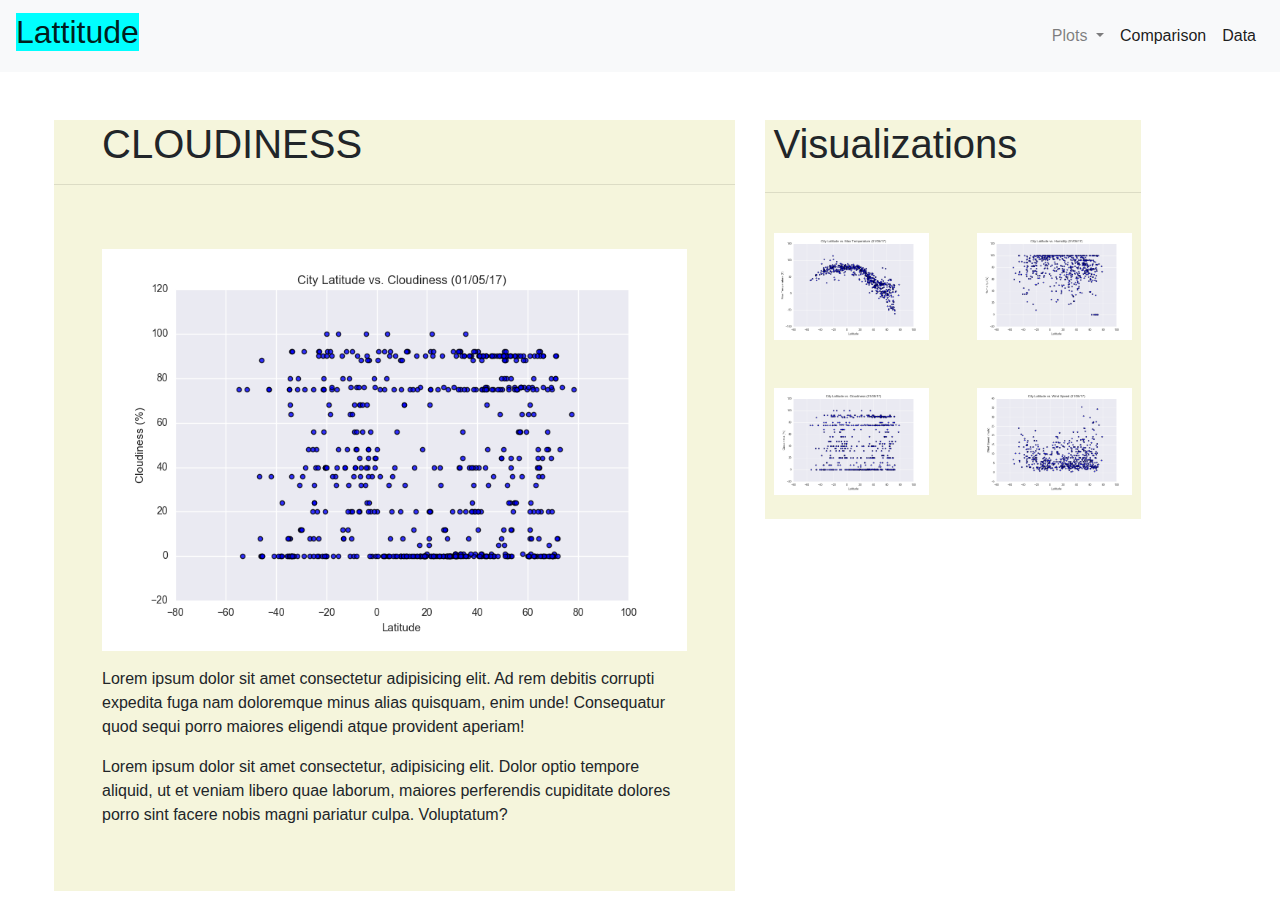
==== WebVisualizations/cloudiness.html @ 1895d8f0 "first_commit" ====
<!DOCTYPE html>
<html lang="en">
<head>
    <meta charset="UTF-8">
    <meta name="viewport" content="width=device-width, initial-scale=1.0">
    <meta http-equiv="X-UA-Compatible" content="ie=edge">
    <link rel="stylesheet" href="https://stackpath.bootstrapcdn.com/bootstrap/4.3.1/css/bootstrap.min.css" integrity="sha384-ggOyR0iXCbMQv3Xipma34MD+dH/1fQ784/j6cY/iJTQUOhcWr7x9JvoRxT2MZw1T" crossorigin="anonymous">

    <script src="https://code.jquery.com/jquery-3.3.1.slim.min.js" integrity="sha384-q8i/X+965DzO0rT7abK41JStQIAqVgRVzpbzo5smXKp4YfRvH+8abtTE1Pi6jizo" crossorigin="anonymous"></script>
    <script src="https://cdnjs.cloudflare.com/ajax/libs/popper.js/1.14.7/umd/popper.min.js" integrity="sha384-UO2eT0CpHqdSJQ6hJty5KVphtPhzWj9WO1clHTMGa3JDZwrnQq4sF86dIHNDz0W1" crossorigin="anonymous"></script>
    <script src="https://stackpath.bootstrapcdn.com/bootstrap/4.3.1/js/bootstrap.min.js" integrity="sha384-JjSmVgyd0p3pXB1rRibZUAYoIIy6OrQ6VrjIEaFf/nJGzIxFDsf4x0xIM+B07jRM" crossorigin="anonymous"></script>

    <link rel="stylesheet" href="my_style.css">
    <title>Cloudiness</title>
</head>
<body>

        <nav class="navbar navbar-expand-lg navbar-light bg-light">
                <a class="navbar-brand" href="index.html"><h2 class = "lat">Lattitude</h2></a>
                <button class="navbar-toggler" type="button" data-toggle="collapse" data-target="#navbarSupportedContent" aria-controls="navbarSupportedContent" aria-expanded="false" aria-label="Toggle navigation">
                  <span class="navbar-toggler-icon"></span>
                </button>
              
                <div class="collapse navbar-collapse" id="navbarSupportedContent">
                  <ul class="navbar-nav ml-auto">
                    <li class="nav-item dropdown">
                        <a class="nav-link dropdown-toggle" href="#" id="navbarDropdown" role="button" data-toggle="dropdown" aria-haspopup="true" aria-expanded="false">
                          Plots
                        </a>
                        <div class="dropdown-menu" aria-labelledby="navbarDropdown">
                          <a class="dropdown-item" href="humidity.html">Humidity</a>
                          <a class="dropdown-item" href="windSpeed.html">Wind Speed</a>
                          <a class="dropdown-item" href="maxTemperature.html">Max Temperature</a>
                          <a class="dropdown-item" href="cloudiness.html">Cloudiness</a>
                        </div>
                    </li>
                    <li class="nav-item active">
                      <a class="nav-link" href="comparison.html">Comparison <span class="sr-only">(current)</span></a>
                    </li>
                    <li class="nav-item active">
                       <a class="nav-link" href="data.html">Data <span class="sr-only">(current)</span></a>
                    </li>
                    
                    
                  </ul>
                  
                </div>
        </nav>

        <div class="container-fluid">
                <div class="row ml-3 mr-3">
                    
                      <div class="col-lg-7 ml-2">
                          <div class="box mt-5">
                                  <div>
                                      <h1 class="ml-5 mt-3">CLOUDINESS</h1>
                                  </div>
                                  <hr>
       
                                  
                                  <div>
                                      <div class="col p-5">
                                          <img class = "float-left mr-4 mb-3" width="100%" src="Resources/assets/images/Fig3.png" alt="">
                                        
                                          <p>Lorem ipsum dolor sit amet consectetur adipisicing elit. Ad rem debitis corrupti expedita fuga nam doloremque minus alias quisquam, enim unde! Consequatur quod sequi porro maiores eligendi atque provident aperiam!</p>
                                          <p>Lorem ipsum dolor sit amet consectetur, adipisicing elit. Dolor optio tempore aliquid, ut et veniam libero quae laborum, maiores perferendis cupiditate dolores porro sint facere nobis magni pariatur culpa. Voluptatum?</p>
                                      </div>
                                  </div>
                          </div>
                  
                      </div>
                  
      
                   <div class="col-lg-4">
                    <div class="box mt-5">
                            <div class="row">
                                <h1 class= "pl-4">Visualizations</h1>
                            </div>
                            <hr>
                            <div class="row">
                                <div class="col-sm-3 col-lg-6 p-4">
                                    <a href=maxTemperature.html><img class = "img-fluid" src= "Resources/assets/images/Fig1.png" ></a>
                                </div>
                                <div class="col-sm-3 col-lg-6 p-4">
                                    <a href=humidity.html><img class = "img-fluid" src="Resources/assets/images/Fig2.png" ></a>
                                </div>
                                    <div class="col-sm-3 col-lg-6 p-4">
                                    <a href=cloudiness.html><img class = "img-fluid" src="Resources/assets/images/Fig3.png" ></a>
                                </div>
                                    <div class="col-sm-3 col-lg-6 p-4">
                                    <a href=windSpeed.html><img class = "img-fluid" src="Resources/assets/images/Fig4.png"  ></a>
                                </div>
                            </div>
                    </div>
                 </div>
               </div>
              </div>
      

    
</body>
</html>
---- WebVisualizations/my_style.css ----
.box {
  background-color: beige
}

.foot {
  position: absolute;
  bottom: 0;
  width:100%
}


.bottom{
  background-color: cyan;
  color: black;
  height: 60px;
  text-align: center;
  font-size: 15px;
}

.lat{
  background-color: aqua
}

.data_font{
  color: darkcyan
}
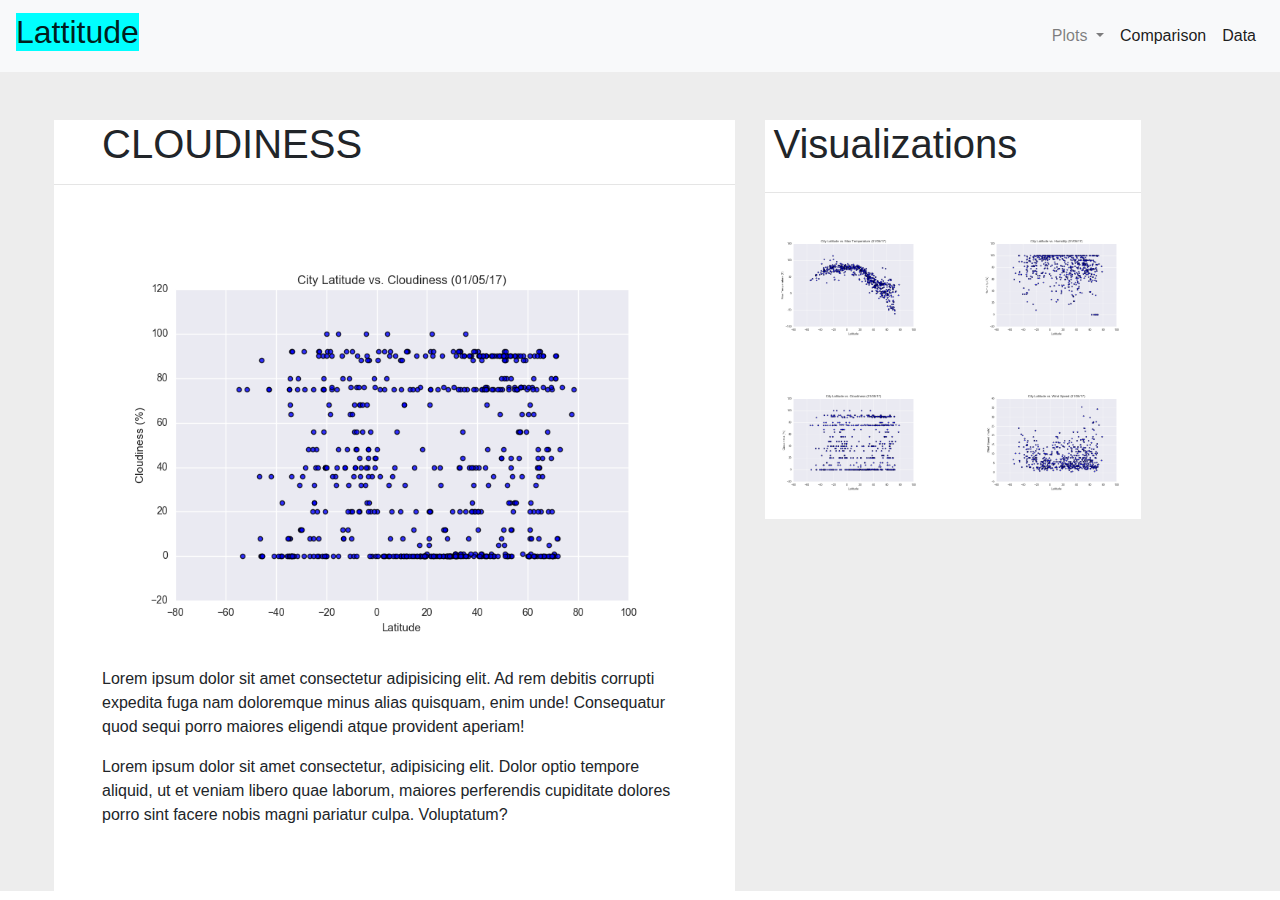
==== commit 353e08e5: "second commit" ====
--- a/WebVisualizations/cloudiness.html
+++ b/WebVisualizations/cloudiness.html
@@ -47,7 +47,7 @@
                 </div>
         </nav>
 
-        <div class="container-fluid">
+        <div class="container-fluid cont">
                 <div class="row ml-3 mr-3">
                     
                       <div class="col-lg-7 ml-2">
--- a/WebVisualizations/my_style.css
+++ b/WebVisualizations/my_style.css
@@ -1,11 +1,22 @@
 .box {
-  background-color: beige
+  background-color: white;
+}
+
+.cont{
+  background-color: rgb(237, 237, 237);
 }
 
 .foot {
   position: absolute;
   bottom: 0;
-  width:100%
+  width:100%;
+}
+
+.foot2{
+   border-top-width: 8px;
+   border-top-style: solid;
+   border-top-color: rgb(31, 172, 165);
+
 }
 
 
